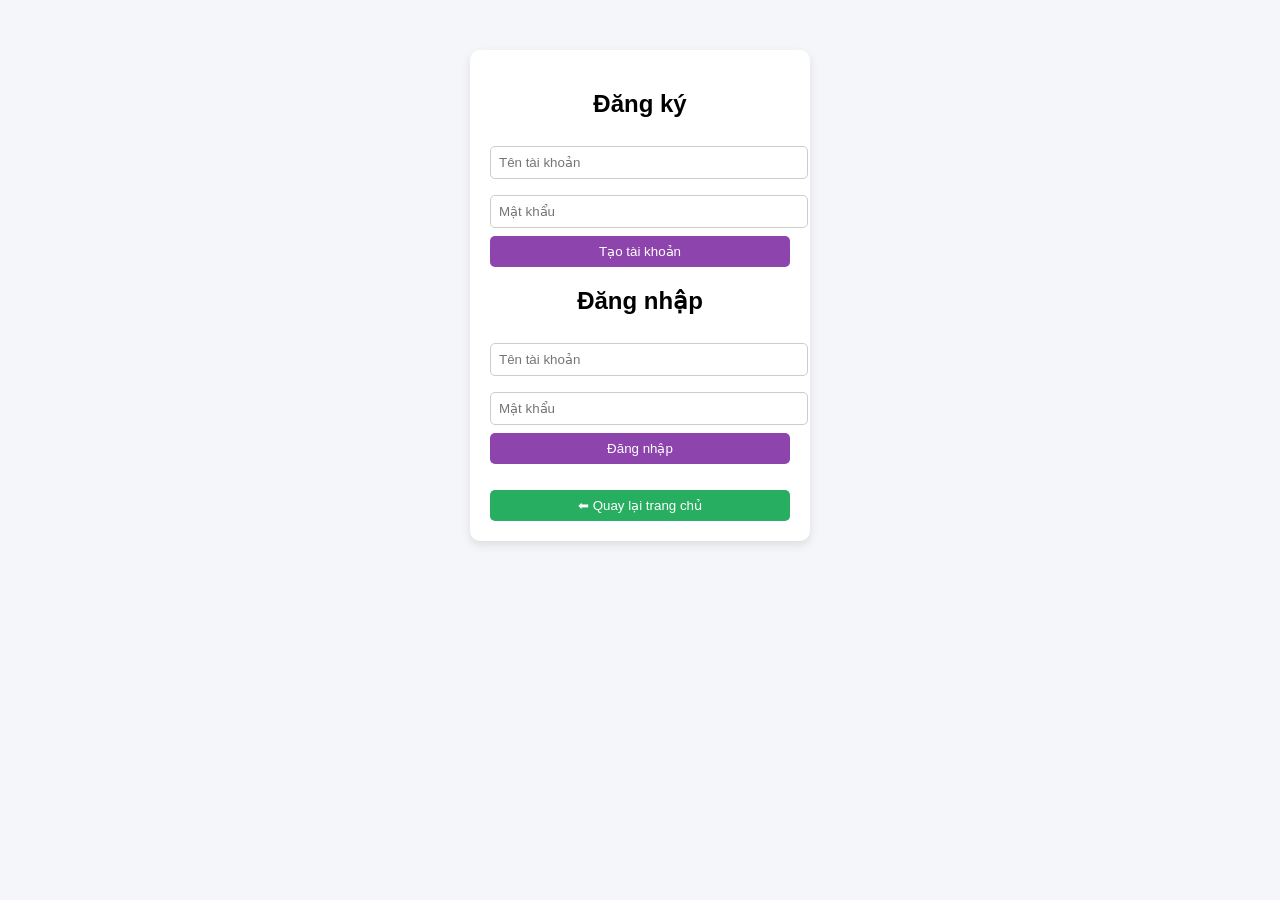
==== login.html @ 7a30eca1 "Add files via upload" ====
<!DOCTYPE html>
<html lang="vi">
<head>
<meta charset="UTF-8">
<title>Đăng nhập</title>
<link rel="stylesheet" href="style.css">
</head>

<body>

<div class="auth">

<h2>Đăng ký</h2>
<input type="text" id="regUser" placeholder="Tên tài khoản">
<input type="password" id="regPass" placeholder="Mật khẩu">
<button onclick="register()">Tạo tài khoản</button>

<h2>Đăng nhập</h2>
<input type="text" id="loginUser" placeholder="Tên tài khoản">
<input type="password" id="loginPass" placeholder="Mật khẩu">
<button onclick="login()">Đăng nhập</button>

<p id="authStatus"></p>

<button onclick="window.location.href='index.html'" style="margin-top:10px;background:#27ae60">
⬅ Quay lại trang chủ
</button>

</div>

<script src="script.js"></script>
</body>
</html>
---- style.css ----
body{
font-family:Arial;
margin:0;
background:#f4f6f9;
}

/* ===== HEADER ===== */
.header{
display:flex;
align-items:center;
justify-content:space-between;
background:#2c3e50;
color:white;
padding:15px 30px;
}

.shop-name{
font-size:22px;
font-weight:bold;
}

.menu{
display:flex;
gap:20px;
}

.menu button{
background:none;
border:none;
color:white;
font-weight:bold;
cursor:pointer;
}

.menu button:hover{
color:#f1c40f;
}

#search{
padding:8px;
border-radius:5px;
border:none;
}

/* ===== USER ===== */
#userBox{
display:flex;
align-items:center;
gap:10px;
}

#userBox button{
background:#e74c3c;
}

#userBox button:hover{
background:#c0392b;
}

/* ===== TITLE ===== */
.title{
margin:20px;
}

/* ===== SLIDER FIX 5 SP ===== */
.slider{
position:relative;
padding:20px 60px;
}

/* KHUNG CHỨA CHỈ 5 SẢN PHẨM */
.products-wrapper{
overflow:hidden;
width:1100px;
margin:auto;
}

.products{
display:flex;
transition:transform 0.5s ease;
}

/* MỖI SẢN PHẨM */
.product{
background:white;
border-radius:10px;
box-shadow:0 4px 10px rgba(0,0,0,0.1);
padding:15px;
text-align:center;

width:200px;
margin-right:20px;
flex-shrink:0;

transition:0.3s;
}

.product:hover{
transform:scale(1.05);
}

.product img{
width:100%;
height:150px;
object-fit:cover;
border-radius:10px;
}

.price{
color:red;
font-weight:bold;
}

/* ===== BUTTON ===== */
button{
padding:8px 12px;
border:none;
background:#3498db;
color:white;
border-radius:5px;
cursor:pointer;
}

button:hover{
background:#2980b9;
}

/* ===== NAV ===== */
.nav{
position:absolute;
top:50%;
transform:translateY(-50%);
width:50px;
height:50px;
border-radius:50%;
background:#e74c3c;
font-size:25px;
}

.left{ left:0; }
.right{ right:0; }

/* ===== CART ===== */
#cart{
background:white;
margin:20px;
padding:15px;
border-radius:10px;
}

#cart li{
margin-bottom:10px;
border-bottom:1px solid #eee;
padding:8px;
}

/* ===== LOGIN ===== */
.auth{
background:white;
margin:50px auto;
padding:20px;
border-radius:10px;
width:300px;
text-align:center;
box-shadow:0 4px 10px rgba(0,0,0,0.1);
}

.auth input{
width:100%;
margin:8px 0;
padding:8px;
border-radius:5px;
border:1px solid #ccc;
}

.auth button{
width:100%;
background:#8e44ad;
}

.auth button:hover{
background:#6c3483;
}

#authStatus{
margin-top:10px;
color:red;
font-weight:bold;
}
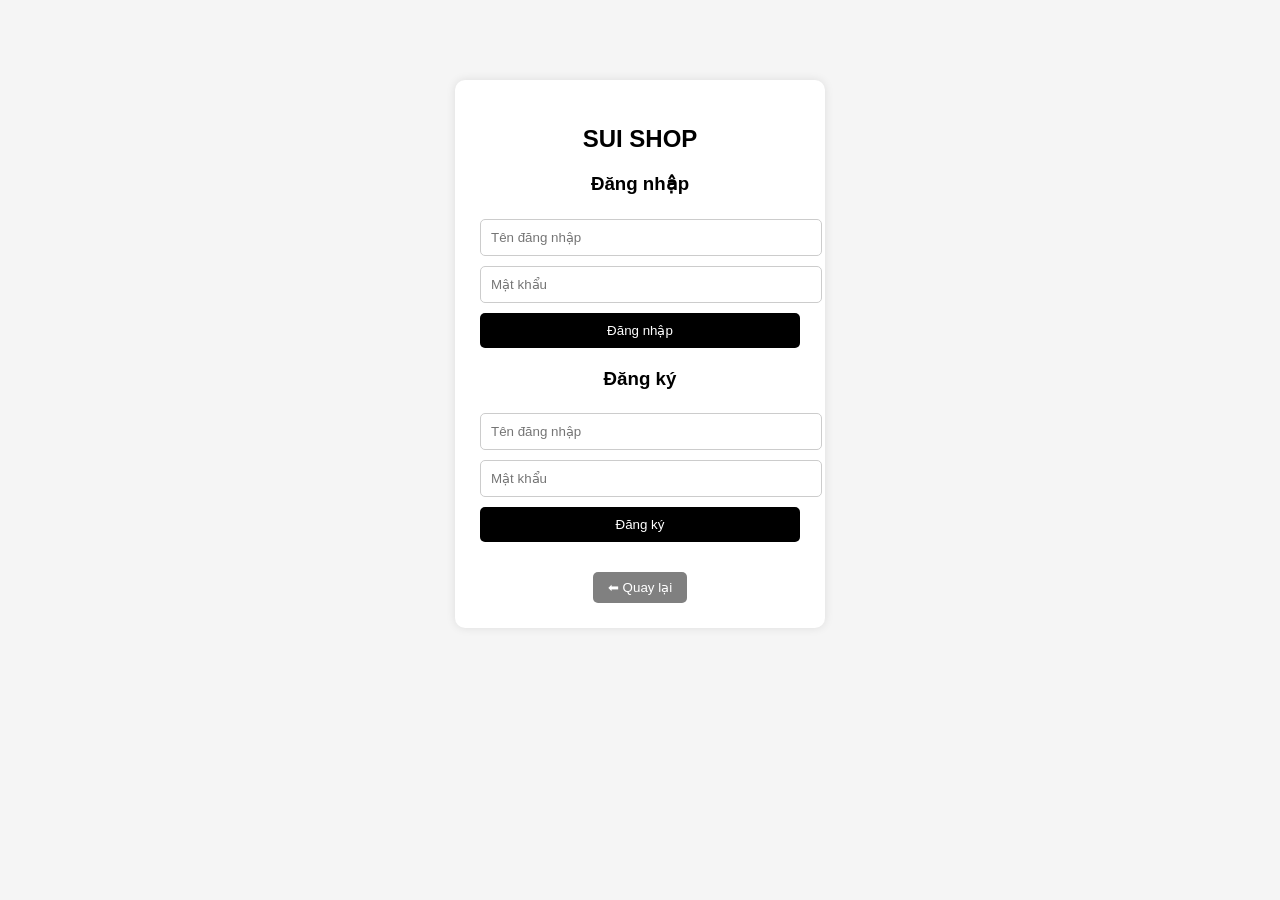
==== commit 7ebc1c51: "Add files via upload" ====
--- a/login.html
+++ b/login.html
@@ -2,29 +2,33 @@
 <html lang="vi">
 <head>
 <meta charset="UTF-8">
-<title>Đăng nhập</title>
+<title>Đăng nhập - SUI SHOP</title>
 <link rel="stylesheet" href="style.css">
 </head>
 
-<body>
+<body class="login-body">
 
-<div class="auth">
+<div class="login-container">
 
-<h2>Đăng ký</h2>
-<input type="text" id="regUser" placeholder="Tên tài khoản">
-<input type="password" id="regPass" placeholder="Mật khẩu">
-<button onclick="register()">Tạo tài khoản</button>
+    <h2>SUI SHOP</h2>
 
-<h2>Đăng nhập</h2>
-<input type="text" id="loginUser" placeholder="Tên tài khoản">
-<input type="password" id="loginPass" placeholder="Mật khẩu">
-<button onclick="login()">Đăng nhập</button>
+    <!-- LOGIN -->
+    <div class="box">
+        <h3>Đăng nhập</h3>
+        <input id="loginUser" placeholder="Tên đăng nhập">
+        <input id="loginPass" type="password" placeholder="Mật khẩu">
+        <button onclick="login()">Đăng nhập</button>
+    </div>
 
-<p id="authStatus"></p>
+    <!-- REGISTER -->
+    <div class="box">
+        <h3>Đăng ký</h3>
+        <input id="regUser" placeholder="Tên đăng nhập">
+        <input id="regPass" type="password" placeholder="Mật khẩu">
+        <button onclick="register()">Đăng ký</button>
+    </div>
 
-<button onclick="window.location.href='index.html'" style="margin-top:10px;background:#27ae60">
-⬅ Quay lại trang chủ
-</button>
+    <button class="back-btn" onclick="location.href='index.html'">⬅ Quay lại</button>
 
 </div>
 
--- a/style.css
+++ b/style.css
@@ -4,71 +4,27 @@
 background:#f4f6f9;
 }
 
-/* ===== HEADER ===== */
 .header{
 display:flex;
+justify-content:space-between;
 align-items:center;
-justify-content:space-between;
 background:#2c3e50;
 color:white;
-padding:15px 30px;
-}
-
-.shop-name{
-font-size:22px;
-font-weight:bold;
+padding:15px;
 }
 
 .menu{
 display:flex;
-gap:20px;
+gap:15px;
 }
 
 .menu button{
 background:none;
 border:none;
 color:white;
-font-weight:bold;
 cursor:pointer;
 }
 
-.menu button:hover{
-color:#f1c40f;
-}
-
-#search{
-padding:8px;
-border-radius:5px;
-border:none;
-}
-
-/* ===== USER ===== */
-#userBox{
-display:flex;
-align-items:center;
-gap:10px;
-}
-
-#userBox button{
-background:#e74c3c;
-}
-
-#userBox button:hover{
-background:#c0392b;
-}
-
-/* ===== TITLE ===== */
-.title{
-margin:20px;
-}
-
-/* ===== SLIDER FIX 5 SP ===== */
-.slider{
-position:relative;
-padding:20px 60px;
-}
-
-/* KHUNG CHỨA CHỈ 5 SẢN PHẨM */
 .products-wrapper{
 overflow:hidden;
 width:1100px;
@@ -77,113 +33,115 @@
 
 .products{
 display:flex;
-transition:transform 0.5s ease;
+transition:transform 0.5s;
 }
 
-/* MỖI SẢN PHẨM */
 .product{
-background:white;
-border-radius:10px;
-box-shadow:0 4px 10px rgba(0,0,0,0.1);
-padding:15px;
-text-align:center;
-
 width:200px;
 margin-right:20px;
 flex-shrink:0;
-
-transition:0.3s;
-}
-
-.product:hover{
-transform:scale(1.05);
+background:white;
+padding:10px;
+text-align:center;
+border-radius:10px;
 }
 
 .product img{
 width:100%;
 height:150px;
 object-fit:cover;
-border-radius:10px;
 }
 
-.price{
-color:red;
-font-weight:bold;
+button{
+padding:8px;
+background:#3498db;
+color:white;
+border:none;
+margin-top:5px;
 }
 
-/* ===== BUTTON ===== */
-button{
-padding:8px 12px;
-border:none;
-background:#3498db;
-color:white;
-border-radius:5px;
-cursor:pointer;
-}
-
-button:hover{
-background:#2980b9;
-}
-
-/* ===== NAV ===== */
 .nav{
 position:absolute;
 top:50%;
 transform:translateY(-50%);
-width:50px;
-height:50px;
-border-radius:50%;
-background:#e74c3c;
-font-size:25px;
+background:red;
+width:40px;
+height:40px;
 }
 
-.left{ left:0; }
-.right{ right:0; }
+.left{left:0;}
+.right{right:0;}
 
-/* ===== CART ===== */
+.slider{
+position:relative;
+padding:20px 50px;
+}
+
 #cart{
 background:white;
 margin:20px;
-padding:15px;
-border-radius:10px;
+padding:10px;
 }
 
-#cart li{
-margin-bottom:10px;
-border-bottom:1px solid #eee;
-padding:8px;
+.checkout{
+display:none;
+background:white;
+margin:20px;
+padding:20px;
 }
 
-/* ===== LOGIN ===== */
-.auth{
-background:white;
-margin:50px auto;
-padding:20px;
-border-radius:10px;
-width:300px;
-text-align:center;
-box-shadow:0 4px 10px rgba(0,0,0,0.1);
+/* ===== LOGIN PAGE ===== */
+.login-body{
+    background: #f5f5f5;
+    font-family: Arial;
 }
 
-.auth input{
-width:100%;
-margin:8px 0;
-padding:8px;
-border-radius:5px;
-border:1px solid #ccc;
+.login-container{
+    width: 320px;
+    margin: 80px auto;
+    background: white;
+    padding: 25px;
+    border-radius: 10px;
+    box-shadow: 0 0 10px rgba(0,0,0,0.1);
+    text-align: center;
 }
 
-.auth button{
-width:100%;
-background:#8e44ad;
+.login-container h2{
+    margin-bottom: 20px;
 }
 
-.auth button:hover{
-background:#6c3483;
+.box{
+    margin-bottom: 20px;
 }
 
-#authStatus{
-margin-top:10px;
-color:red;
-font-weight:bold;
+.box input{
+    width: 100%;
+    padding: 10px;
+    margin: 5px 0;
+    border: 1px solid #ccc;
+    border-radius: 5px;
+}
+
+.box button{
+    width: 100%;
+    padding: 10px;
+    background: black;
+    color: white;
+    border: none;
+    border-radius: 5px;
+    cursor: pointer;
+}
+
+.box button:hover{
+    background: #333;
+}
+
+.back-btn{
+    margin-top: 10px;
+    padding: 8px 15px;
+    border: none;
+    background: gray;
+    color: white;
+    border-radius: 5px;
+    cursor: pointer;
 }
